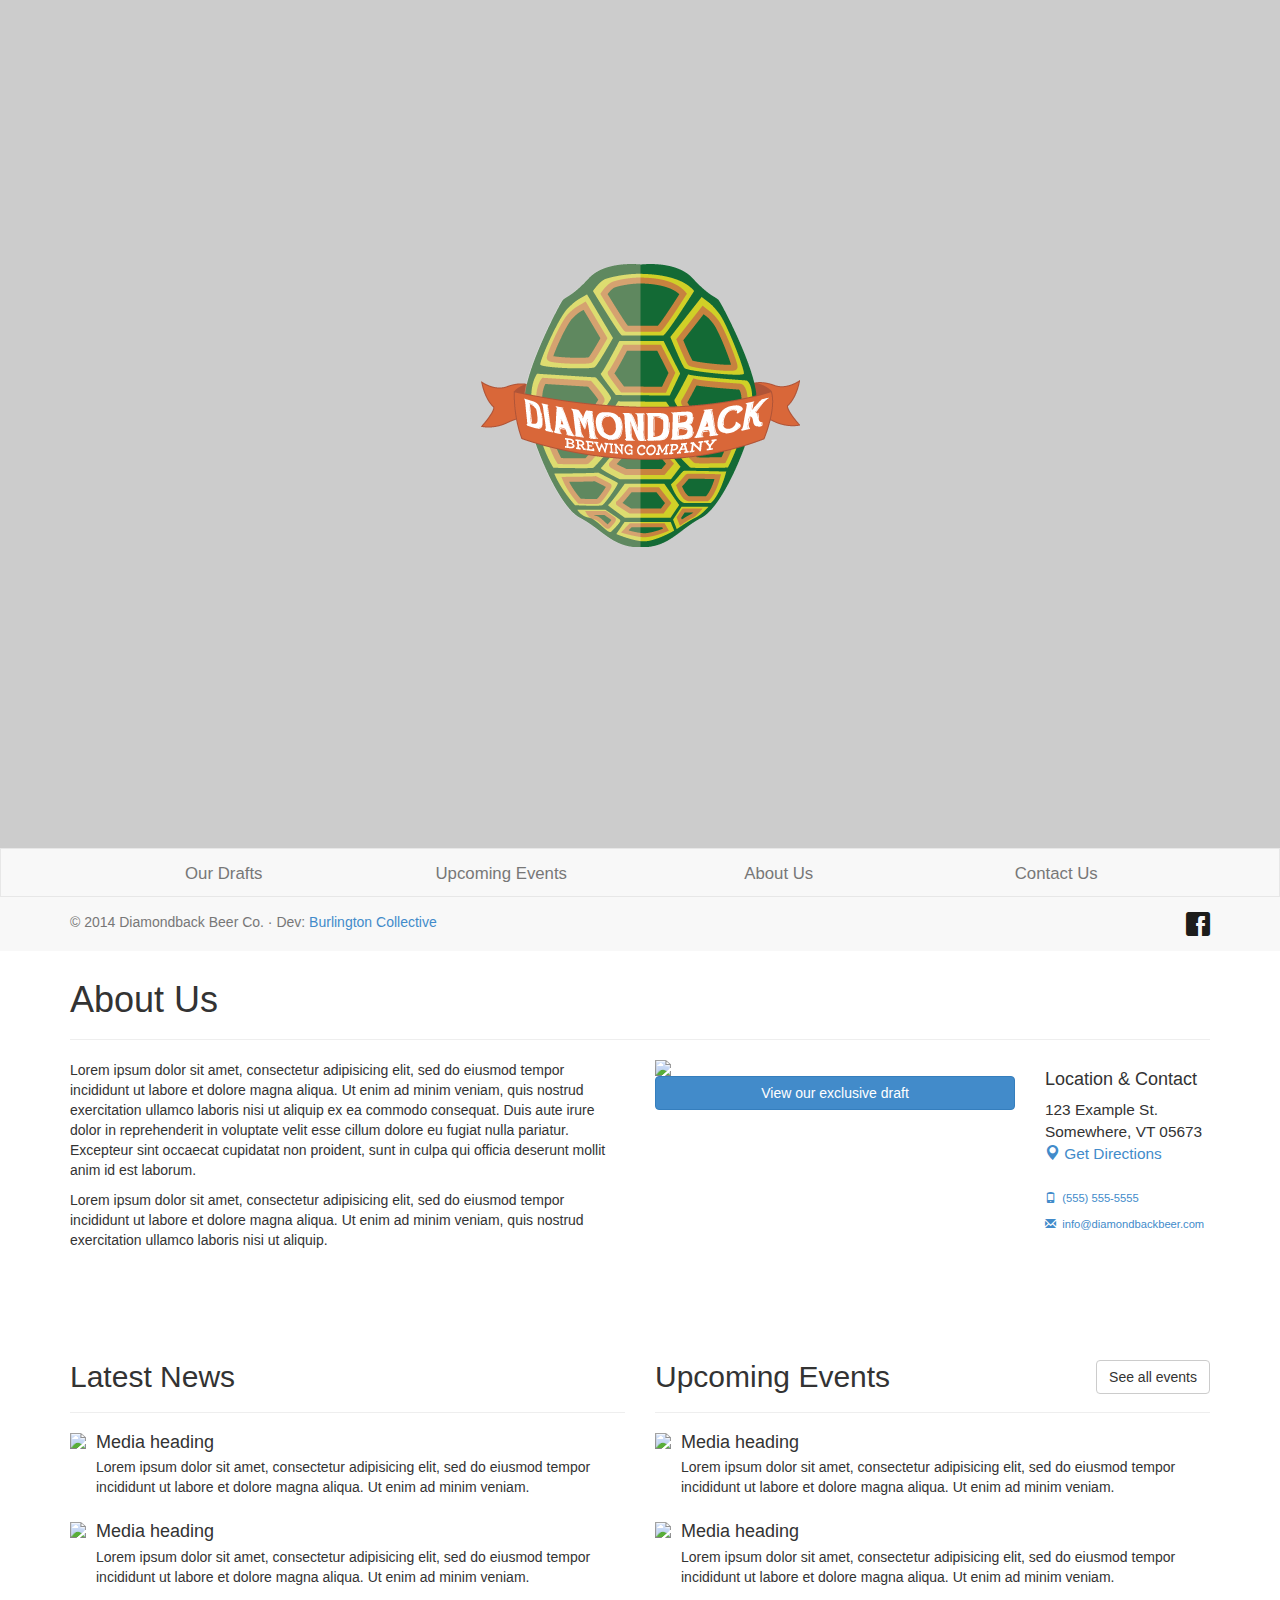
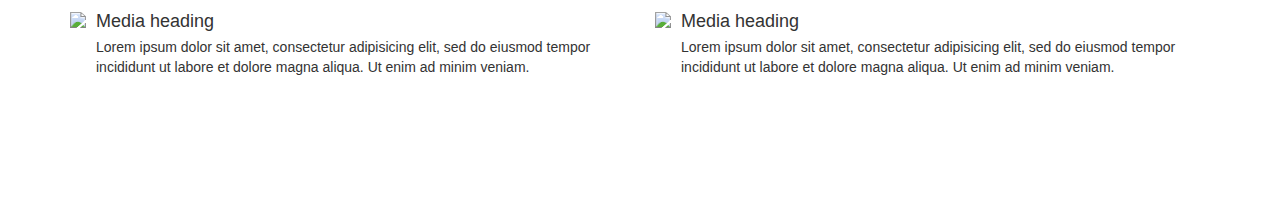
==== index.html @ 365e4cf9 "navigation show/hide logic when hero present" ====
<!DOCTYPE HTML>
<html>
<head>
	<title>Diamondback Brewing Co.</title>
	<link rel="stylesheet" href="css/master.css">
</head>
<body>
	<header>
		<nav class="navbar navbar-default navbar-fixed-top" role="navigation">
		  <div class="container">
		    <div class="navbar-header">
		      <button type="button" class="navbar-toggle collapsed" data-toggle="collapse" data-target="#top-nav">
		        <span class="sr-only">Toggle navigation</span>
		        <span class="icon-bar"></span>
		        <span class="icon-bar"></span>
		        <span class="icon-bar"></span>
		      </button>
		      <a class="navbar-brand" href="index.html"><img class="img-responsive" src="images/logo-full.png"></a>
		    </div>
		    <div class="collapse navbar-collapse" id="top-nav">
		      <ul class="nav navbar-nav navbar-left">
		        <li><a href="drafts.html">Our Drafts</a></li>
		        <li><a href="events.html">Upcoming Events</a></li>
		      </ul>
		      <ul class="nav navbar-nav navbar-right">
		        <li><a href="about.html">About Us</a></li>
		        <li><a href="contact.html" data-toggle="modal" data-target="#contact-modal">Contact Us</a></li>
		      </ul>
		    </div>
		  </div>
		</nav>
	</header>
	<section id="home-hero">
		<img id="hero-logo" class="img-responsive" src="images/logo-full.png">
		<nav class="navbar navbar-default" role="navigation">
		  <div class="container">
		    <div class="navbar-header">
		      <button type="button" class="navbar-toggle collapsed" data-toggle="collapse" data-target="#hero-nav">
		        <span class="sr-only">Toggle navigation</span>
		        <span class="icon-bar"></span>
		        <span class="icon-bar"></span>
		        <span class="icon-bar"></span>
		      </button>
		    </div>
		    <div class="collapse navbar-collapse" id="hero-nav">
		      <ul class="nav navbar-nav">
		        <li><a href="drafts.html">Our Drafts</a></li>
		        <li><a href="#">Upcoming Events</a></li>
		        <li><a href="#">About Us</a></li>
		        <li><a href="#">Contact Us</a></li>
		      </ul>
		    </div>
		  </div>
		</nav>
	</section>
	<section id="home-about-us">
		<div class="container">
			<div class="row">
				<div class="col-xs-12">
					<div class="page-header">
						<h1>About Us</h1>
					</div>
				</div>
			</div>
			<div class="row">
				<div class="col-xs-6">
					<p>Lorem ipsum dolor sit amet, consectetur adipisicing elit, sed do eiusmod tempor incididunt ut labore et dolore magna aliqua. Ut enim ad minim veniam, quis nostrud exercitation ullamco laboris nisi ut aliquip ex ea commodo consequat. Duis aute irure dolor in reprehenderit in voluptate velit esse cillum dolore eu fugiat nulla pariatur. Excepteur sint occaecat cupidatat non proident, sunt in culpa qui officia deserunt mollit anim id est laborum.</p>
					<p>Lorem ipsum dolor sit amet, consectetur adipisicing elit, sed do eiusmod tempor incididunt ut labore et dolore magna aliqua. Ut enim ad minim veniam, quis nostrud exercitation ullamco laboris nisi ut aliquip.</p>
				</div>
				<div class="col-xs-4">
					<img class="img-responsive" src="http://placehold.it/600x300&amp;text=Draft+Callout">
					<a href="#" class="btn btn-primary btn-block">View our exclusive draft</a>
				</div>
				<div class="col-xs-2">
					<h4 id="location-heading">Location &amp; Contact</h4>
					<ul class="address">
						<li>123 Example St.</li>
						<li>Somewhere, VT 05673</li>
						<li><a href="#"><i class="glyphicon glyphicon-map-marker"></i> Get Directions</a></li>
					</ul>
					<a href="#" class="contact-links"><i class="glyphicon glyphicon-phone"></i> &nbsp;(555) 555-5555</a>
					<a href="#" class="contact-links"><i class="glyphicon glyphicon-envelope"></i> &nbsp;info@diamondbackbeer.com</a>
				</div>
			</div>
		</div>
	</section>
	<section>
		<div class="container">
			<div class="row">
				<div class="col-xs-6">
					<div class="page-header">
						<h2>Latest News</h2>
					</div>
					<ul class="media-list">
					  <li class="media">
					    <a class="pull-left" href="#">
					      <img class="media-object" src="http://placehold.it/64x64">
					    </a>
					    <div class="media-body">
					      <h4 class="media-heading">Media heading</h4>
					      <p>Lorem ipsum dolor sit amet, consectetur adipisicing elit, sed do eiusmod tempor incididunt ut labore et dolore magna aliqua. Ut enim ad minim veniam.</p>
					    </div>
					  </li>
					  <li class="media">
					    <a class="pull-left" href="#">
					      <img class="media-object" src="http://placehold.it/64x64">
					    </a>
					    <div class="media-body">
					      <h4 class="media-heading">Media heading</h4>
					      <p>Lorem ipsum dolor sit amet, consectetur adipisicing elit, sed do eiusmod tempor incididunt ut labore et dolore magna aliqua. Ut enim ad minim veniam.</p>
					    </div>
					  </li>
					  <li class="media">
					    <a class="pull-left" href="#">
					      <img class="media-object" src="http://placehold.it/64x64">
					    </a>
					    <div class="media-body">
					      <h4 class="media-heading">Media heading</h4>
					      <p>Lorem ipsum dolor sit amet, consectetur adipisicing elit, sed do eiusmod tempor incididunt ut labore et dolore magna aliqua. Ut enim ad minim veniam.</p>
					    </div>
					  </li>
					</ul>
				</div>
				<div class="col-xs-6">
					<div class="page-header">
						<h2>Upcoming Events <a href="#" class="btn btn-default pull-right">See all events</a></h2>
					</div>
					<ul class="media-list">
					  <li class="media">
					    <a class="pull-left" href="#">
					      <img class="media-object" src="http://placehold.it/64x64">
					    </a>
					    <div class="media-body">
					      <h4 class="media-heading">Media heading</h4>
					      <p>Lorem ipsum dolor sit amet, consectetur adipisicing elit, sed do eiusmod tempor incididunt ut labore et dolore magna aliqua. Ut enim ad minim veniam.</p>
					    </div>
					  </li>
					  <li class="media">
					    <a class="pull-left" href="#">
					      <img class="media-object" src="http://placehold.it/64x64">
					    </a>
					    <div class="media-body">
					      <h4 class="media-heading">Media heading</h4>
					      <p>Lorem ipsum dolor sit amet, consectetur adipisicing elit, sed do eiusmod tempor incididunt ut labore et dolore magna aliqua. Ut enim ad minim veniam.</p>
					    </div>
					  </li>
					  <li class="media">
					    <a class="pull-left" href="#">
					      <img class="media-object" src="http://placehold.it/64x64">
					    </a>
					    <div class="media-body">
					      <h4 class="media-heading">Media heading</h4>
					      <p>Lorem ipsum dolor sit amet, consectetur adipisicing elit, sed do eiusmod tempor incididunt ut labore et dolore magna aliqua. Ut enim ad minim veniam.</p>
					    </div>
					  </li>
					</ul>
				</div>
			</div>
		</div>
	</section>
	<footer>
		<nav class="navbar navbar-default navbar-fixed-bottom" role="navigation">
		  <div class="container">
		  	<span class="navbar-text navbar-left" style="margin-left: 0;">&copy; 2014 Diamondback Beer Co. &middot; Dev: <a href="http://burlingtoncollective.com" target="_blank">Burlington Collective</a></span>
	      <ul class="nav navbar-nav navbar-right">
	        <li><a href="contact.html" data-toggle="modal" data-target="#contact-modal"><i class="social facebook"></i></a></li>
	      </ul>
		  </div>
		</nav>
	</footer>


	<script type="text/javascript" src="bower_components/jquery/dist/jquery.min.js"></script>
	<script type="text/javascript" src="bower_components/bootstrap/dist/js/bootstrap.min.js"></script>
	<script type="text/javascript" src="js/main.js"></script>
</body>
</html>
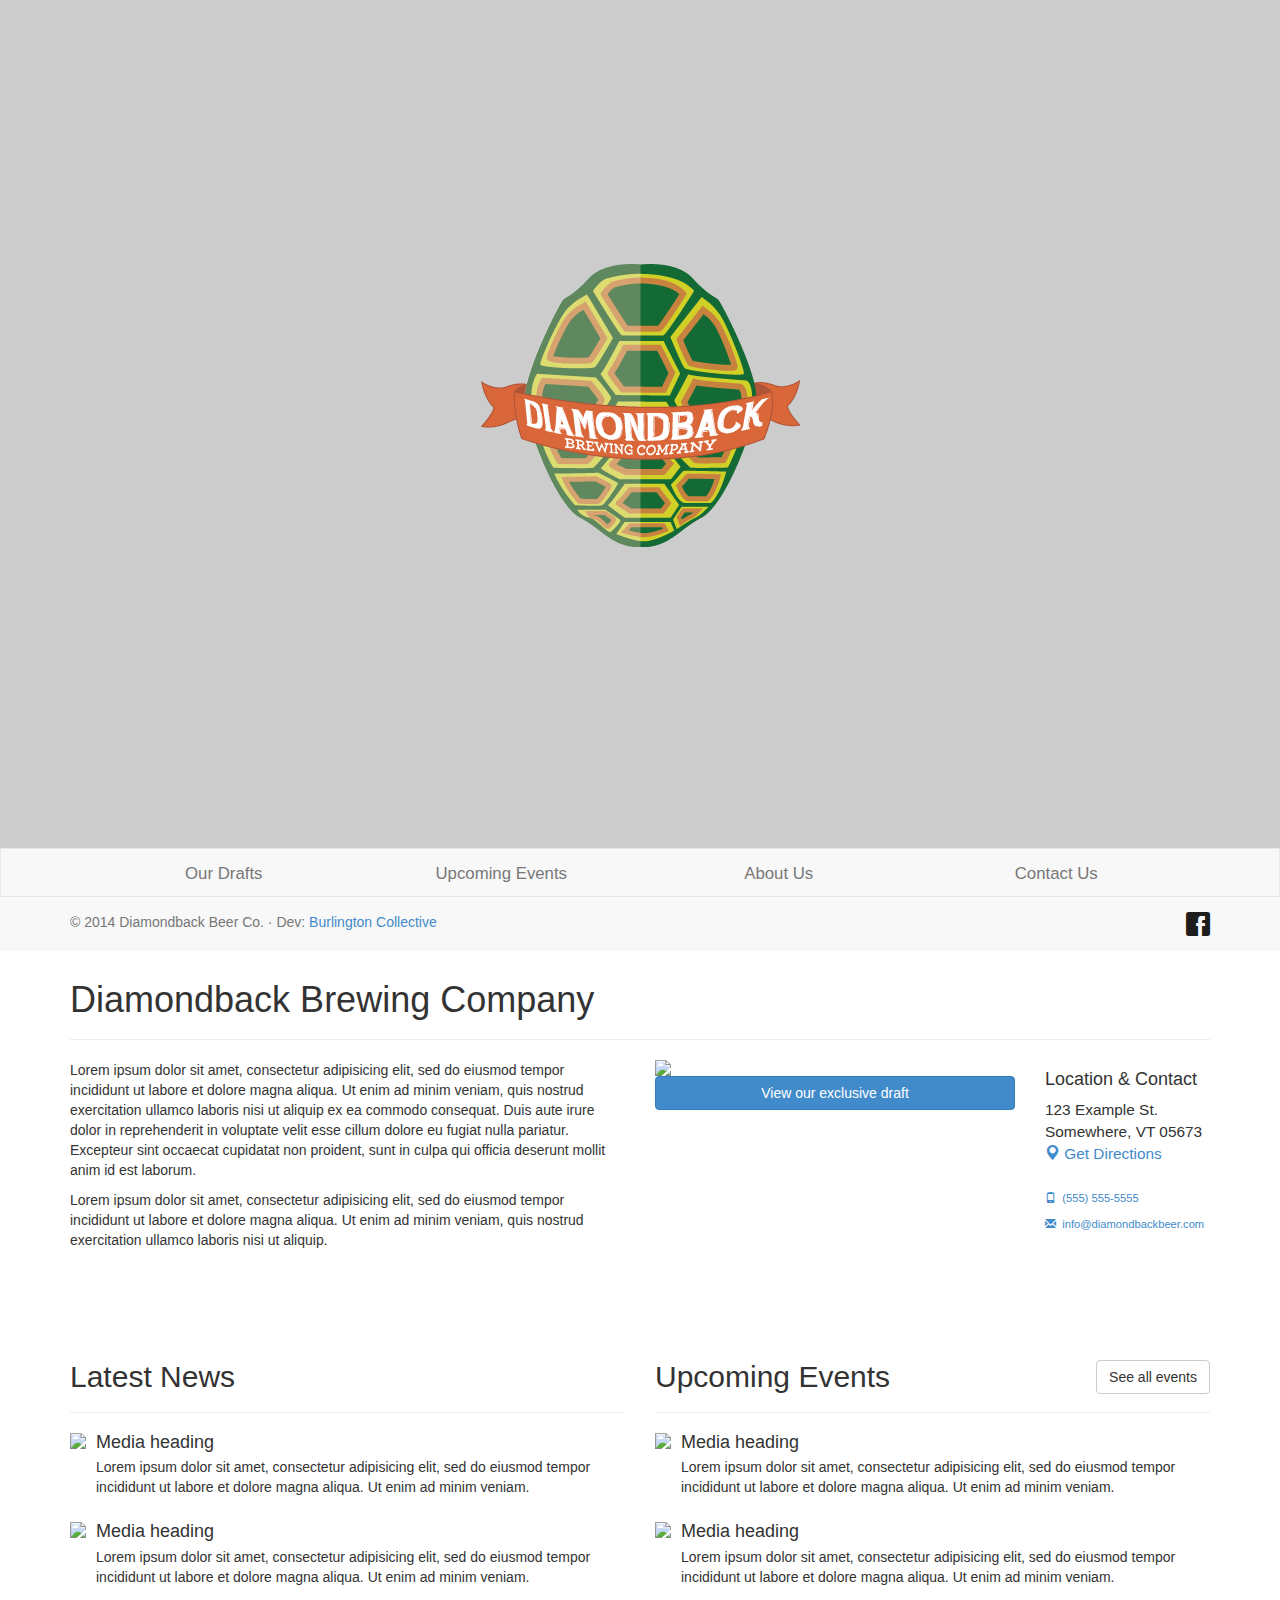
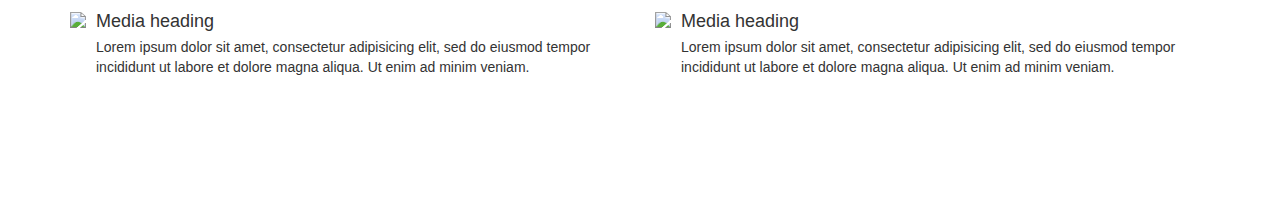
==== commit 0527098d: "about us -> diamondback" ====
--- a/index.html
+++ b/index.html
@@ -24,7 +24,7 @@
 		      </ul>
 		      <ul class="nav navbar-nav navbar-right">
 		        <li><a href="about.html">About Us</a></li>
-		        <li><a href="contact.html" data-toggle="modal" data-target="#contact-modal">Contact Us</a></li>
+		        <li><a href="#" data-toggle="modal" data-target="#contact-modal">Contact Us</a></li>
 		      </ul>
 		    </div>
 		  </div>
@@ -45,9 +45,9 @@
 		    <div class="collapse navbar-collapse" id="hero-nav">
 		      <ul class="nav navbar-nav">
 		        <li><a href="drafts.html">Our Drafts</a></li>
-		        <li><a href="#">Upcoming Events</a></li>
-		        <li><a href="#">About Us</a></li>
-		        <li><a href="#">Contact Us</a></li>
+		        <li><a href="events.html">Upcoming Events</a></li>
+		        <li><a href="about.html">About Us</a></li>
+		        <li><a href="#" data-toggle="modal" data-target="#contact-modal">Contact Us</a></li>
 		      </ul>
 		    </div>
 		  </div>
@@ -58,7 +58,7 @@
 			<div class="row">
 				<div class="col-xs-12">
 					<div class="page-header">
-						<h1>About Us</h1>
+						<h1>Diamondback Brewing Company</h1>
 					</div>
 				</div>
 			</div>
@@ -69,7 +69,7 @@
 				</div>
 				<div class="col-xs-4">
 					<img class="img-responsive" src="http://placehold.it/600x300&amp;text=Draft+Callout">
-					<a href="#" class="btn btn-primary btn-block">View our exclusive draft</a>
+					<a href="drafts.html" class="btn btn-primary btn-block">View our exclusive draft</a>
 				</div>
 				<div class="col-xs-2">
 					<h4 id="location-heading">Location &amp; Contact</h4>
@@ -168,9 +168,40 @@
 		  </div>
 		</nav>
 	</footer>
+	<div id="contact-modal" class="modal fade">
+	  <div class="modal-dialog">
+	    <div class="modal-content">
+	    	<form class="form">
+	    		<div class="modal-header">
+		        <button type="button" class="close" data-dismiss="modal"><span aria-hidden="true">&times;</span><span class="sr-only">Close</span></button>
+		        <h4 class="modal-title">Contact Us</h4>
+		      </div>
+		      <div class="modal-body">
+		        <div class="form-group">
+		        	<label>Your Name</label>
+		        	<input type="text" class="form-control" placeholder="John Smith">
+		        </div>
+		        <div class="form-group">
+		        	<label>Your Email</label>
+		        	<input type="email" class="form-control" placeholder="you@example.com">
+		        </div>
+		        <div class="form-group">
+		        	<label>Your Message</label>
+		        	<textarea class="form-control" rows="4" placeholder="What's up?"></textarea>
+		        </div>
+		      </div>
+		      <div class="modal-footer">
+		        <button type="button" class="btn btn-default" data-dismiss="modal">Close</button>
+		        <button type="submit" class="btn btn-primary">Send</button>
+		      </div>
+	    	</form>
+	    </div>
+	  </div>
+	</div>
 
 
-	<script type="text/javascript" src="bower_components/jquery/dist/jquery.min.js"></script>
+	<script type="text/javascript" src="bower_components/jquery/jquery.min.js"></script>
+	<script type="text/javascript" src="bower_components/jquery-backstretch/jquery.backstretch.min.js"></script>
 	<script type="text/javascript" src="bower_components/bootstrap/dist/js/bootstrap.min.js"></script>
 	<script type="text/javascript" src="js/main.js"></script>
 </body>
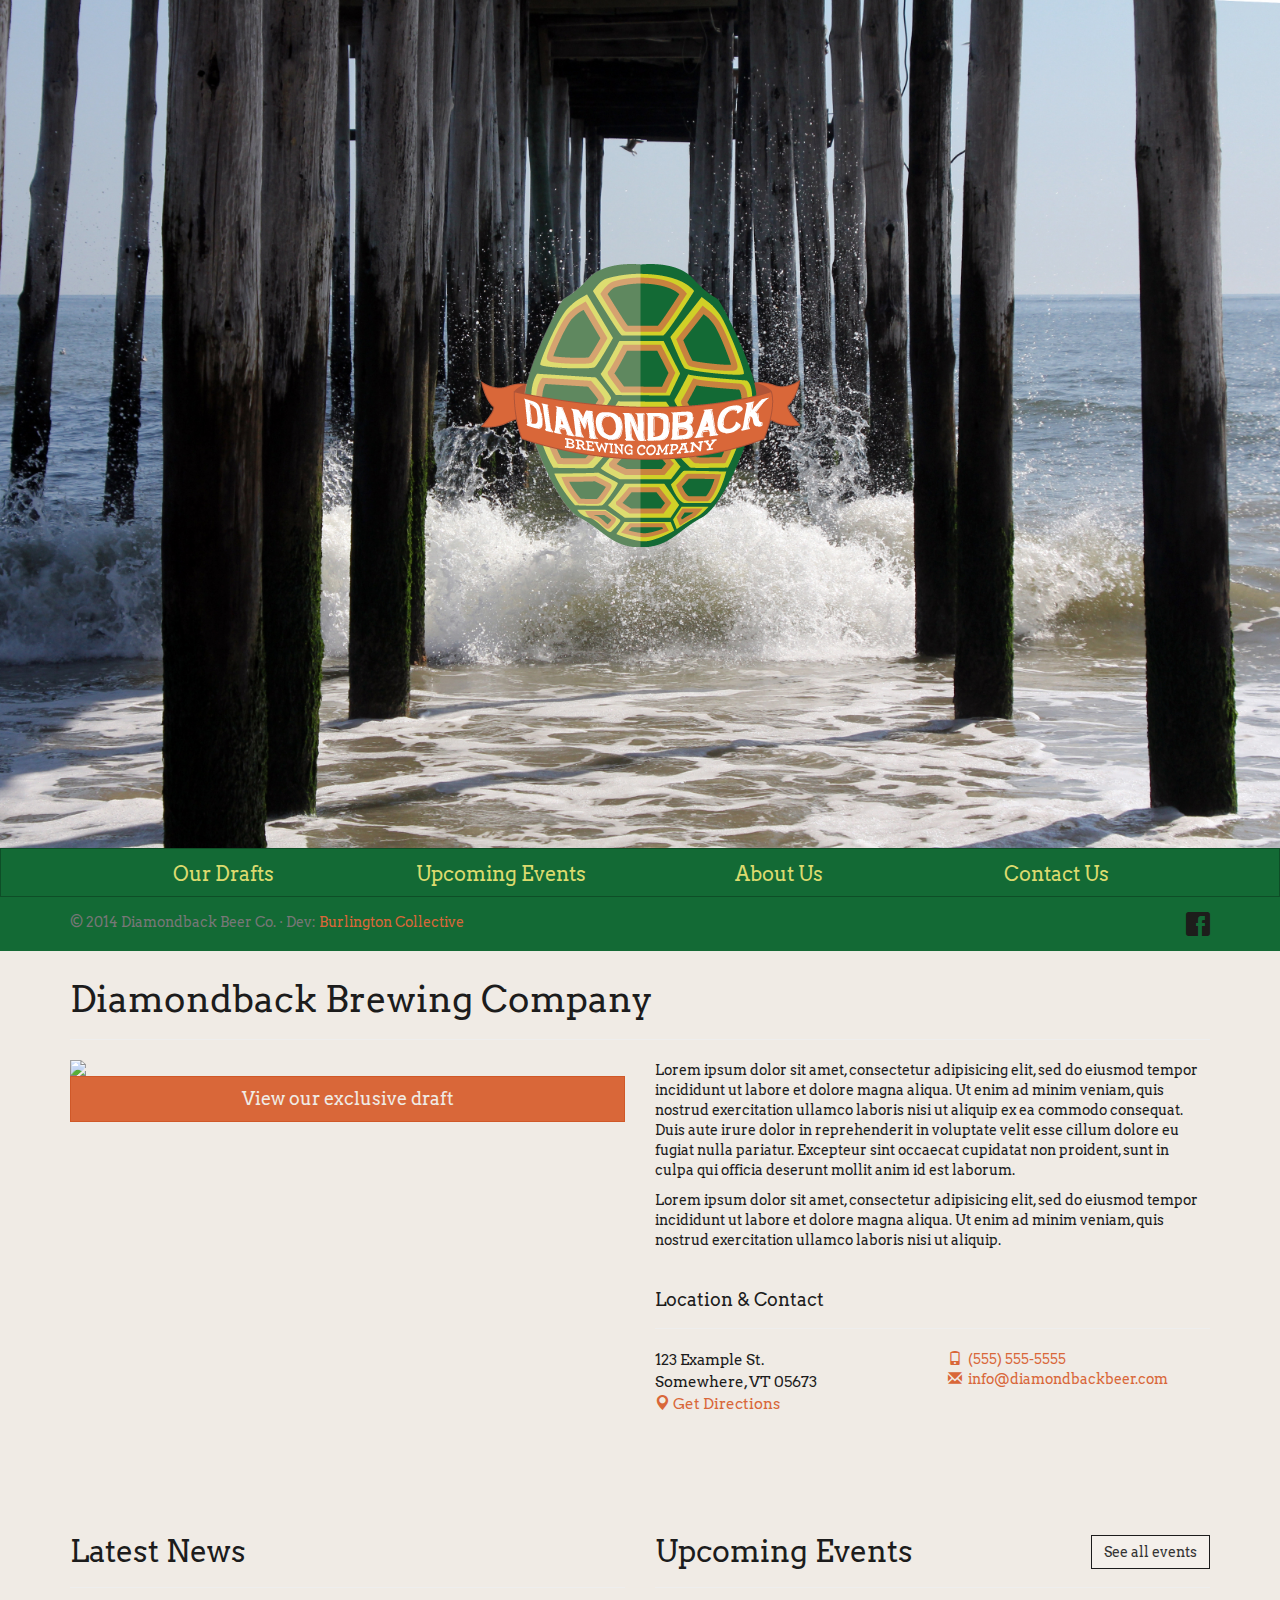
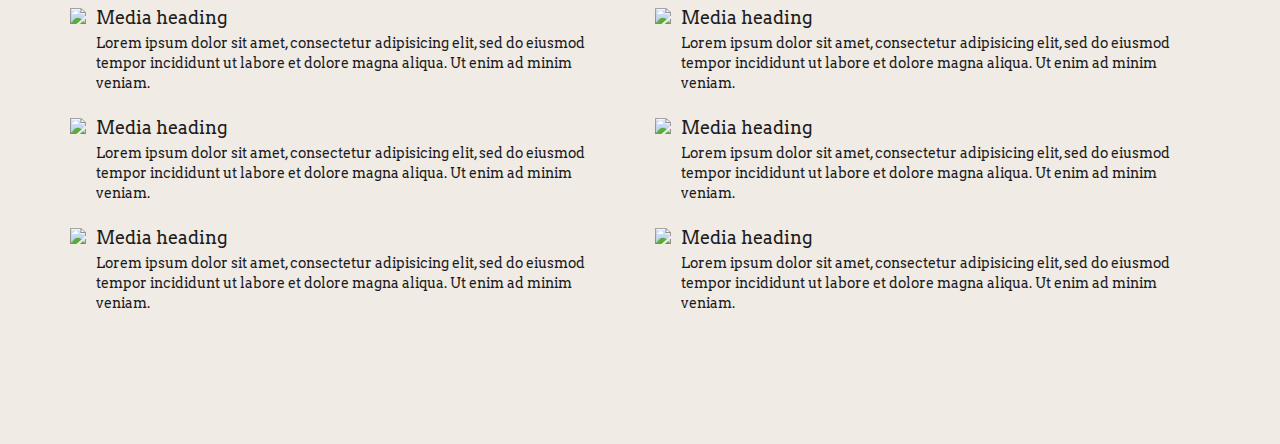
==== commit 8bc023ea: "a lot of design and photos" ====
--- a/index.html
+++ b/index.html
@@ -2,55 +2,56 @@
 <html>
 <head>
 	<title>Diamondback Brewing Co.</title>
+	<link href='http://fonts.googleapis.com/css?family=Arvo:400,700' rel='stylesheet' type='text/css'>
 	<link rel="stylesheet" href="css/master.css">
 </head>
 <body>
 	<header>
 		<nav class="navbar navbar-default navbar-fixed-top" role="navigation">
-		  <div class="container">
-		    <div class="navbar-header">
-		      <button type="button" class="navbar-toggle collapsed" data-toggle="collapse" data-target="#top-nav">
-		        <span class="sr-only">Toggle navigation</span>
-		        <span class="icon-bar"></span>
-		        <span class="icon-bar"></span>
-		        <span class="icon-bar"></span>
-		      </button>
-		      <a class="navbar-brand" href="index.html"><img class="img-responsive" src="images/logo-full.png"></a>
-		    </div>
-		    <div class="collapse navbar-collapse" id="top-nav">
-		      <ul class="nav navbar-nav navbar-left">
-		        <li><a href="drafts.html">Our Drafts</a></li>
-		        <li><a href="events.html">Upcoming Events</a></li>
-		      </ul>
-		      <ul class="nav navbar-nav navbar-right">
-		        <li><a href="about.html">About Us</a></li>
-		        <li><a href="#" data-toggle="modal" data-target="#contact-modal">Contact Us</a></li>
-		      </ul>
-		    </div>
-		  </div>
+			<div class="container">
+				<div class="navbar-header">
+					<button type="button" class="navbar-toggle collapsed" data-toggle="collapse" data-target="#top-nav">
+						<span class="sr-only">Toggle navigation</span>
+						<span class="icon-bar"></span>
+						<span class="icon-bar"></span>
+						<span class="icon-bar"></span>
+					</button>
+					<a class="navbar-brand" href="index.html"><img class="img-responsive" src="images/logo-full.png"></a>
+				</div>
+				<div class="collapse navbar-collapse" id="top-nav">
+					<ul class="nav navbar-nav navbar-left">
+						<li><a href="drafts.html">Our Drafts</a></li>
+						<li><a href="events.html">Upcoming Events</a></li>
+					</ul>
+					<ul class="nav navbar-nav navbar-right">
+						<li><a href="about.html">About Us</a></li>
+						<li><a href="#" data-toggle="modal" data-target="#contact-modal">Contact Us</a></li>
+					</ul>
+				</div>
+			</div>
 		</nav>
 	</header>
 	<section id="home-hero">
 		<img id="hero-logo" class="img-responsive" src="images/logo-full.png">
 		<nav class="navbar navbar-default" role="navigation">
-		  <div class="container">
-		    <div class="navbar-header">
-		      <button type="button" class="navbar-toggle collapsed" data-toggle="collapse" data-target="#hero-nav">
-		        <span class="sr-only">Toggle navigation</span>
-		        <span class="icon-bar"></span>
-		        <span class="icon-bar"></span>
-		        <span class="icon-bar"></span>
-		      </button>
-		    </div>
-		    <div class="collapse navbar-collapse" id="hero-nav">
-		      <ul class="nav navbar-nav">
-		        <li><a href="drafts.html">Our Drafts</a></li>
-		        <li><a href="events.html">Upcoming Events</a></li>
-		        <li><a href="about.html">About Us</a></li>
-		        <li><a href="#" data-toggle="modal" data-target="#contact-modal">Contact Us</a></li>
-		      </ul>
-		    </div>
-		  </div>
+			<div class="container">
+				<div class="navbar-header">
+					<button type="button" class="navbar-toggle collapsed" data-toggle="collapse" data-target="#hero-nav">
+						<span class="sr-only">Toggle navigation</span>
+						<span class="icon-bar"></span>
+						<span class="icon-bar"></span>
+						<span class="icon-bar"></span>
+					</button>
+				</div>
+				<div class="collapse navbar-collapse" id="hero-nav">
+					<ul class="nav navbar-nav">
+						<li><a href="drafts.html">Our Drafts</a></li>
+						<li><a href="events.html">Upcoming Events</a></li>
+						<li><a href="about.html">About Us</a></li>
+						<li><a href="#" data-toggle="modal" data-target="#contact-modal">Contact Us</a></li>
+					</ul>
+				</div>
+			</div>
 		</nav>
 	</section>
 	<section id="home-about-us">
@@ -64,22 +65,28 @@
 			</div>
 			<div class="row">
 				<div class="col-xs-6">
+					<img class="img-responsive" src="images/drafts/two-beers.jpg">
+					<a href="drafts.html" class="btn btn-primary btn-block btn-lg">View our exclusive draft</a>
+				</div>
+				<div class="col-xs-6">
 					<p>Lorem ipsum dolor sit amet, consectetur adipisicing elit, sed do eiusmod tempor incididunt ut labore et dolore magna aliqua. Ut enim ad minim veniam, quis nostrud exercitation ullamco laboris nisi ut aliquip ex ea commodo consequat. Duis aute irure dolor in reprehenderit in voluptate velit esse cillum dolore eu fugiat nulla pariatur. Excepteur sint occaecat cupidatat non proident, sunt in culpa qui officia deserunt mollit anim id est laborum.</p>
 					<p>Lorem ipsum dolor sit amet, consectetur adipisicing elit, sed do eiusmod tempor incididunt ut labore et dolore magna aliqua. Ut enim ad minim veniam, quis nostrud exercitation ullamco laboris nisi ut aliquip.</p>
-				</div>
-				<div class="col-xs-4">
-					<img class="img-responsive" src="http://placehold.it/600x300&amp;text=Draft+Callout">
-					<a href="drafts.html" class="btn btn-primary btn-block">View our exclusive draft</a>
-				</div>
-				<div class="col-xs-2">
-					<h4 id="location-heading">Location &amp; Contact</h4>
-					<ul class="address">
-						<li>123 Example St.</li>
-						<li>Somewhere, VT 05673</li>
-						<li><a href="#"><i class="glyphicon glyphicon-map-marker"></i> Get Directions</a></li>
-					</ul>
-					<a href="#" class="contact-links"><i class="glyphicon glyphicon-phone"></i> &nbsp;(555) 555-5555</a>
-					<a href="#" class="contact-links"><i class="glyphicon glyphicon-envelope"></i> &nbsp;info@diamondbackbeer.com</a>
+					<div class="page-header">
+						<h4 id="location-heading">Location &amp; Contact</h4>
+					</div>
+					<div class="row">
+						<div class="col-xs-6">
+						<ul class="address">
+							<li>123 Example St.</li>
+							<li>Somewhere, VT 05673</li>
+							<li><a href="#"><i class="glyphicon glyphicon-map-marker"></i> Get Directions</a></li>
+						</ul>
+					</div>
+					<div class="col-xs-6">
+						<a href="#" style="display:block;"><i class="glyphicon glyphicon-phone"></i> &nbsp;(555) 555-5555</a>
+						<a href="#" style="display:block;"><i class="glyphicon glyphicon-envelope"></i> &nbsp;info@diamondbackbeer.com</a>
+					</div>
+					</div>
 				</div>
 			</div>
 		</div>
@@ -92,33 +99,33 @@
 						<h2>Latest News</h2>
 					</div>
 					<ul class="media-list">
-					  <li class="media">
-					    <a class="pull-left" href="#">
-					      <img class="media-object" src="http://placehold.it/64x64">
-					    </a>
-					    <div class="media-body">
-					      <h4 class="media-heading">Media heading</h4>
-					      <p>Lorem ipsum dolor sit amet, consectetur adipisicing elit, sed do eiusmod tempor incididunt ut labore et dolore magna aliqua. Ut enim ad minim veniam.</p>
-					    </div>
-					  </li>
-					  <li class="media">
-					    <a class="pull-left" href="#">
-					      <img class="media-object" src="http://placehold.it/64x64">
-					    </a>
-					    <div class="media-body">
-					      <h4 class="media-heading">Media heading</h4>
-					      <p>Lorem ipsum dolor sit amet, consectetur adipisicing elit, sed do eiusmod tempor incididunt ut labore et dolore magna aliqua. Ut enim ad minim veniam.</p>
-					    </div>
-					  </li>
-					  <li class="media">
-					    <a class="pull-left" href="#">
-					      <img class="media-object" src="http://placehold.it/64x64">
-					    </a>
-					    <div class="media-body">
-					      <h4 class="media-heading">Media heading</h4>
-					      <p>Lorem ipsum dolor sit amet, consectetur adipisicing elit, sed do eiusmod tempor incididunt ut labore et dolore magna aliqua. Ut enim ad minim veniam.</p>
-					    </div>
-					  </li>
+						<li class="media">
+							<a class="pull-left" href="#">
+								<img class="media-object" src="http://placehold.it/64x64">
+							</a>
+							<div class="media-body">
+								<h4 class="media-heading">Media heading</h4>
+								<p>Lorem ipsum dolor sit amet, consectetur adipisicing elit, sed do eiusmod tempor incididunt ut labore et dolore magna aliqua. Ut enim ad minim veniam.</p>
+							</div>
+						</li>
+						<li class="media">
+							<a class="pull-left" href="#">
+								<img class="media-object" src="http://placehold.it/64x64">
+							</a>
+							<div class="media-body">
+								<h4 class="media-heading">Media heading</h4>
+								<p>Lorem ipsum dolor sit amet, consectetur adipisicing elit, sed do eiusmod tempor incididunt ut labore et dolore magna aliqua. Ut enim ad minim veniam.</p>
+							</div>
+						</li>
+						<li class="media">
+							<a class="pull-left" href="#">
+								<img class="media-object" src="http://placehold.it/64x64">
+							</a>
+							<div class="media-body">
+								<h4 class="media-heading">Media heading</h4>
+								<p>Lorem ipsum dolor sit amet, consectetur adipisicing elit, sed do eiusmod tempor incididunt ut labore et dolore magna aliqua. Ut enim ad minim veniam.</p>
+							</div>
+						</li>
 					</ul>
 				</div>
 				<div class="col-xs-6">
@@ -126,33 +133,33 @@
 						<h2>Upcoming Events <a href="#" class="btn btn-default pull-right">See all events</a></h2>
 					</div>
 					<ul class="media-list">
-					  <li class="media">
-					    <a class="pull-left" href="#">
-					      <img class="media-object" src="http://placehold.it/64x64">
-					    </a>
-					    <div class="media-body">
-					      <h4 class="media-heading">Media heading</h4>
-					      <p>Lorem ipsum dolor sit amet, consectetur adipisicing elit, sed do eiusmod tempor incididunt ut labore et dolore magna aliqua. Ut enim ad minim veniam.</p>
-					    </div>
-					  </li>
-					  <li class="media">
-					    <a class="pull-left" href="#">
-					      <img class="media-object" src="http://placehold.it/64x64">
-					    </a>
-					    <div class="media-body">
-					      <h4 class="media-heading">Media heading</h4>
-					      <p>Lorem ipsum dolor sit amet, consectetur adipisicing elit, sed do eiusmod tempor incididunt ut labore et dolore magna aliqua. Ut enim ad minim veniam.</p>
-					    </div>
-					  </li>
-					  <li class="media">
-					    <a class="pull-left" href="#">
-					      <img class="media-object" src="http://placehold.it/64x64">
-					    </a>
-					    <div class="media-body">
-					      <h4 class="media-heading">Media heading</h4>
-					      <p>Lorem ipsum dolor sit amet, consectetur adipisicing elit, sed do eiusmod tempor incididunt ut labore et dolore magna aliqua. Ut enim ad minim veniam.</p>
-					    </div>
-					  </li>
+						<li class="media">
+							<a class="pull-left" href="#">
+								<img class="media-object" src="http://placehold.it/64x64">
+							</a>
+							<div class="media-body">
+								<h4 class="media-heading">Media heading</h4>
+								<p>Lorem ipsum dolor sit amet, consectetur adipisicing elit, sed do eiusmod tempor incididunt ut labore et dolore magna aliqua. Ut enim ad minim veniam.</p>
+							</div>
+						</li>
+						<li class="media">
+							<a class="pull-left" href="#">
+								<img class="media-object" src="http://placehold.it/64x64">
+							</a>
+							<div class="media-body">
+								<h4 class="media-heading">Media heading</h4>
+								<p>Lorem ipsum dolor sit amet, consectetur adipisicing elit, sed do eiusmod tempor incididunt ut labore et dolore magna aliqua. Ut enim ad minim veniam.</p>
+							</div>
+						</li>
+						<li class="media">
+							<a class="pull-left" href="#">
+								<img class="media-object" src="http://placehold.it/64x64">
+							</a>
+							<div class="media-body">
+								<h4 class="media-heading">Media heading</h4>
+								<p>Lorem ipsum dolor sit amet, consectetur adipisicing elit, sed do eiusmod tempor incididunt ut labore et dolore magna aliqua. Ut enim ad minim veniam.</p>
+							</div>
+						</li>
 					</ul>
 				</div>
 			</div>
@@ -160,43 +167,43 @@
 	</section>
 	<footer>
 		<nav class="navbar navbar-default navbar-fixed-bottom" role="navigation">
-		  <div class="container">
-		  	<span class="navbar-text navbar-left" style="margin-left: 0;">&copy; 2014 Diamondback Beer Co. &middot; Dev: <a href="http://burlingtoncollective.com" target="_blank">Burlington Collective</a></span>
-	      <ul class="nav navbar-nav navbar-right">
-	        <li><a href="contact.html" data-toggle="modal" data-target="#contact-modal"><i class="social facebook"></i></a></li>
-	      </ul>
-		  </div>
+			<div class="container">
+				<span class="navbar-text navbar-left" style="margin-left: 0;">&copy; 2014 Diamondback Beer Co. &middot; Dev: <a href="http://burlingtoncollective.com" target="_blank">Burlington Collective</a></span>
+				<ul class="nav navbar-nav navbar-right">
+					<li><a href="contact.html" data-toggle="modal" data-target="#contact-modal"><i class="social facebook"></i></a></li>
+				</ul>
+			</div>
 		</nav>
 	</footer>
 	<div id="contact-modal" class="modal fade">
-	  <div class="modal-dialog">
-	    <div class="modal-content">
-	    	<form class="form">
-	    		<div class="modal-header">
-		        <button type="button" class="close" data-dismiss="modal"><span aria-hidden="true">&times;</span><span class="sr-only">Close</span></button>
-		        <h4 class="modal-title">Contact Us</h4>
-		      </div>
-		      <div class="modal-body">
-		        <div class="form-group">
-		        	<label>Your Name</label>
-		        	<input type="text" class="form-control" placeholder="John Smith">
-		        </div>
-		        <div class="form-group">
-		        	<label>Your Email</label>
-		        	<input type="email" class="form-control" placeholder="you@example.com">
-		        </div>
-		        <div class="form-group">
-		        	<label>Your Message</label>
-		        	<textarea class="form-control" rows="4" placeholder="What's up?"></textarea>
-		        </div>
-		      </div>
-		      <div class="modal-footer">
-		        <button type="button" class="btn btn-default" data-dismiss="modal">Close</button>
-		        <button type="submit" class="btn btn-primary">Send</button>
-		      </div>
-	    	</form>
-	    </div>
-	  </div>
+		<div class="modal-dialog">
+			<div class="modal-content">
+				<form class="form">
+					<div class="modal-header">
+						<button type="button" class="close" data-dismiss="modal"><span aria-hidden="true">&times;</span><span class="sr-only">Close</span></button>
+						<h4 class="modal-title">Contact Us</h4>
+					</div>
+					<div class="modal-body">
+						<div class="form-group">
+							<label>Your Name</label>
+							<input type="text" class="form-control" placeholder="John Smith">
+						</div>
+						<div class="form-group">
+							<label>Your Email</label>
+							<input type="email" class="form-control" placeholder="you@example.com">
+						</div>
+						<div class="form-group">
+							<label>Your Message</label>
+							<textarea class="form-control" rows="4" placeholder="What's up?"></textarea>
+						</div>
+					</div>
+					<div class="modal-footer">
+						<button type="button" class="btn btn-default" data-dismiss="modal">Close</button>
+						<button type="submit" class="btn btn-primary">Send</button>
+					</div>
+				</form>
+			</div>
+		</div>
 	</div>
 
 
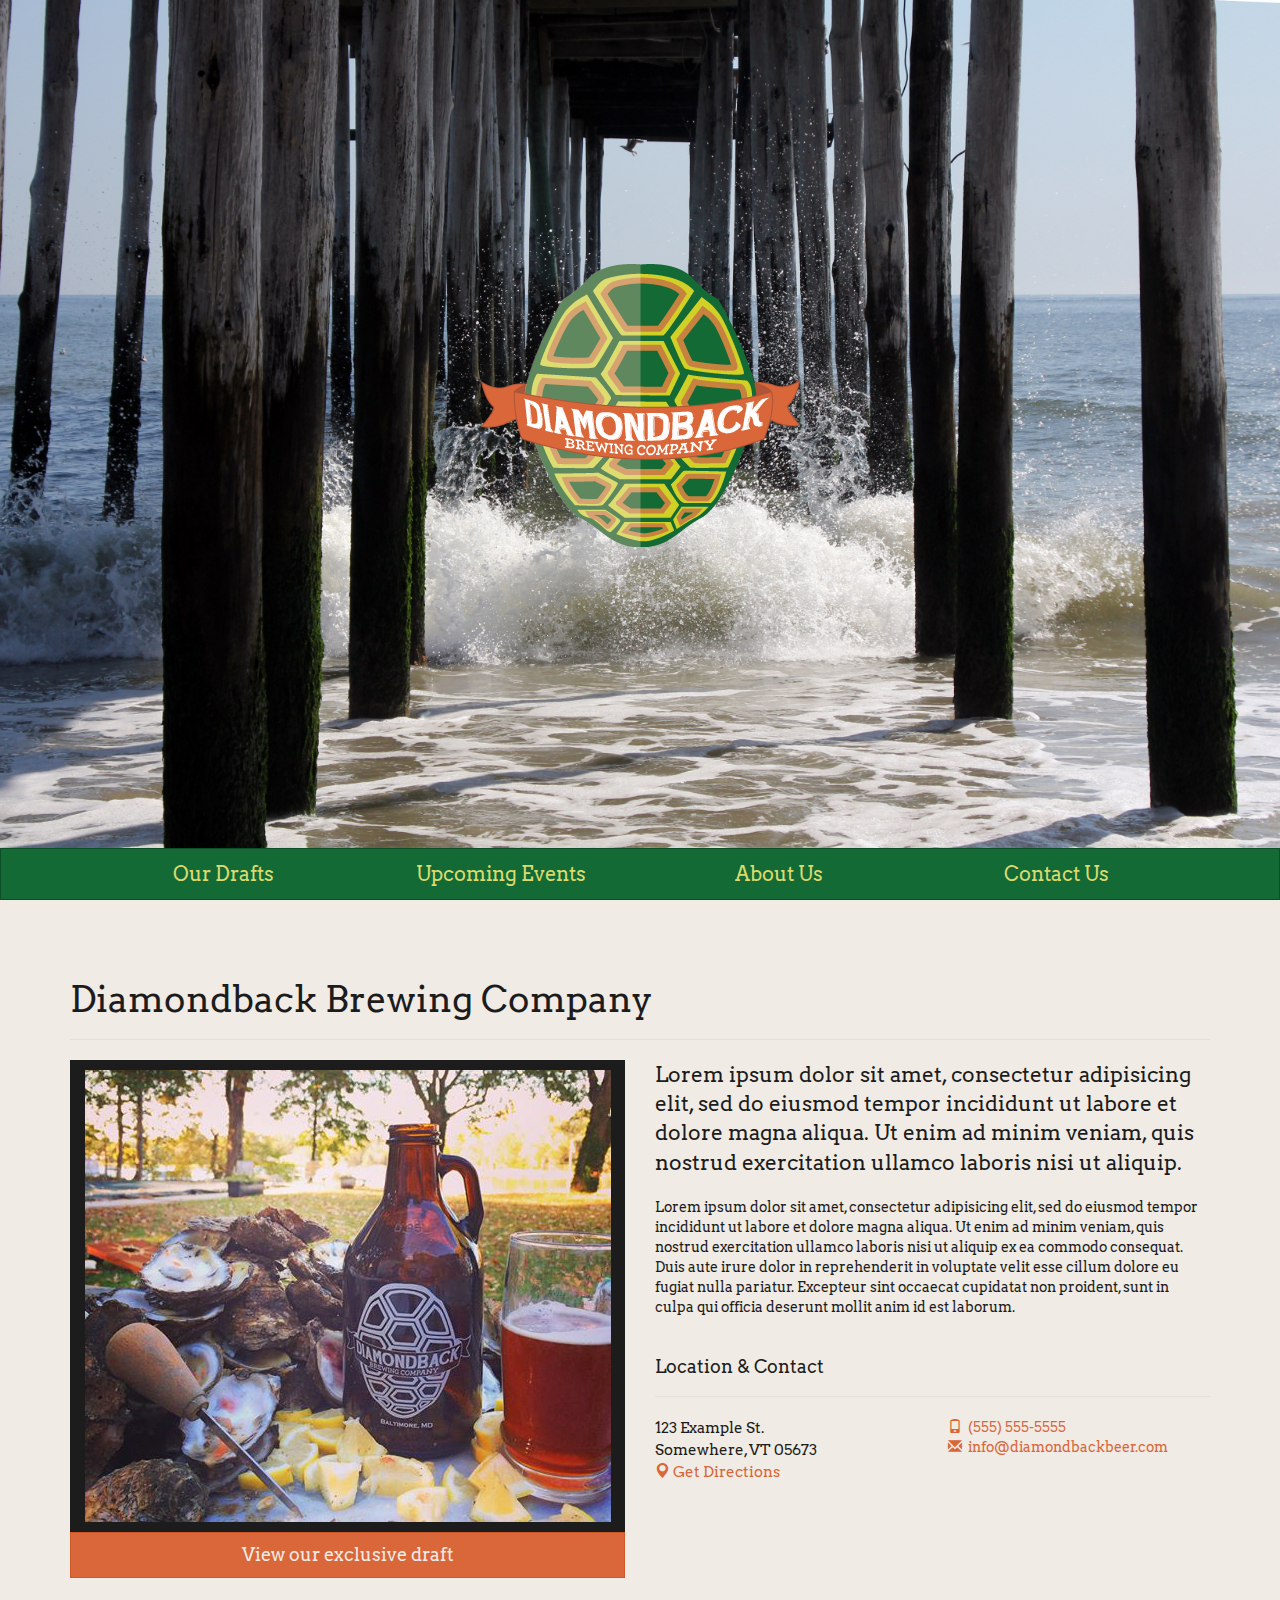
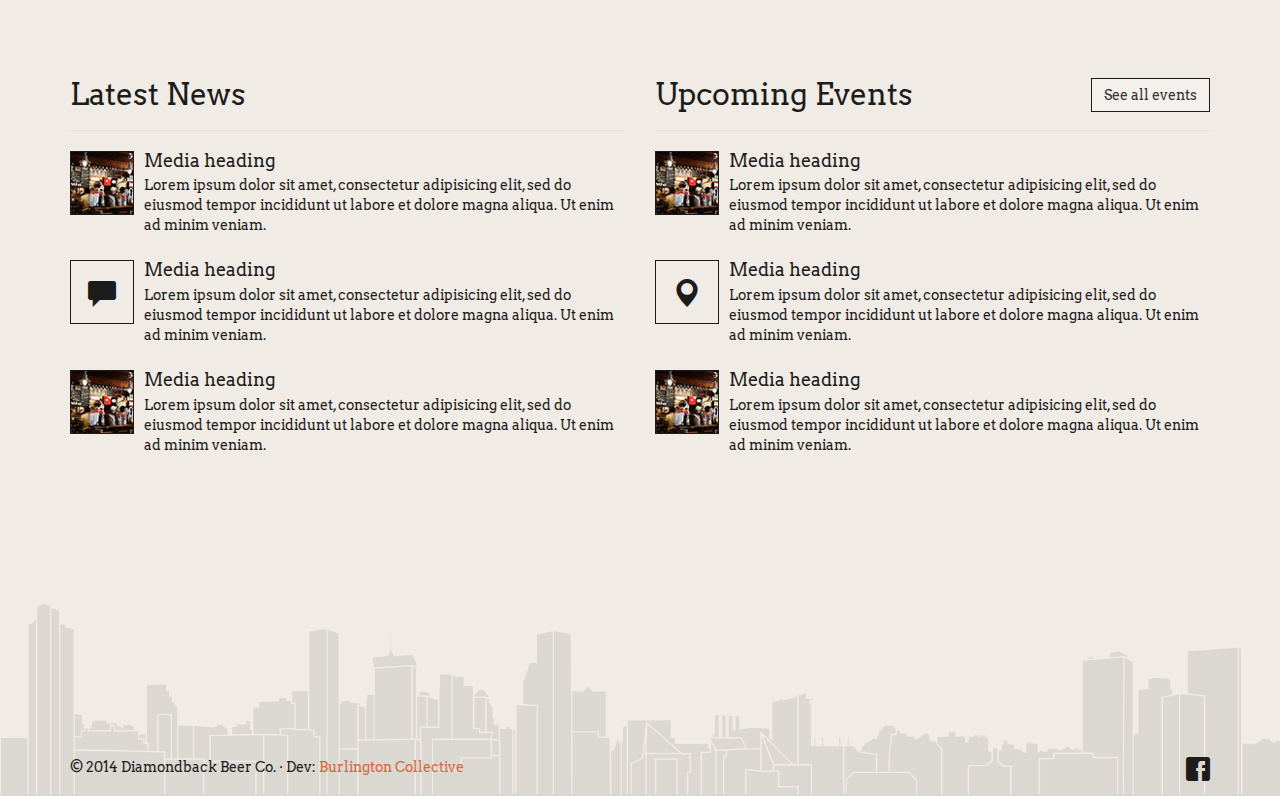
==== commit 0c83e4ad: "design finished" ====
--- a/index.html
+++ b/index.html
@@ -65,12 +65,14 @@
 			</div>
 			<div class="row">
 				<div class="col-xs-6">
-					<img class="img-responsive" src="images/drafts/two-beers.jpg">
+					<div class="image-wrapper">
+						<img class="img-responsive" src="images/drafts/growler-cropped.png">
+					</div>
 					<a href="drafts.html" class="btn btn-primary btn-block btn-lg">View our exclusive draft</a>
 				</div>
 				<div class="col-xs-6">
+					<p class="lead">Lorem ipsum dolor sit amet, consectetur adipisicing elit, sed do eiusmod tempor incididunt ut labore et dolore magna aliqua. Ut enim ad minim veniam, quis nostrud exercitation ullamco laboris nisi ut aliquip.</p>
 					<p>Lorem ipsum dolor sit amet, consectetur adipisicing elit, sed do eiusmod tempor incididunt ut labore et dolore magna aliqua. Ut enim ad minim veniam, quis nostrud exercitation ullamco laboris nisi ut aliquip ex ea commodo consequat. Duis aute irure dolor in reprehenderit in voluptate velit esse cillum dolore eu fugiat nulla pariatur. Excepteur sint occaecat cupidatat non proident, sunt in culpa qui officia deserunt mollit anim id est laborum.</p>
-					<p>Lorem ipsum dolor sit amet, consectetur adipisicing elit, sed do eiusmod tempor incididunt ut labore et dolore magna aliqua. Ut enim ad minim veniam, quis nostrud exercitation ullamco laboris nisi ut aliquip.</p>
 					<div class="page-header">
 						<h4 id="location-heading">Location &amp; Contact</h4>
 					</div>
@@ -101,59 +103,64 @@
 					<ul class="media-list">
 						<li class="media">
 							<a class="pull-left" href="#">
-								<img class="media-object" src="http://placehold.it/64x64">
-							</a>
-							<div class="media-body">
-								<h4 class="media-heading">Media heading</h4>
-								<p>Lorem ipsum dolor sit amet, consectetur adipisicing elit, sed do eiusmod tempor incididunt ut labore et dolore magna aliqua. Ut enim ad minim veniam.</p>
-							</div>
-						</li>
-						<li class="media">
-							<a class="pull-left" href="#">
-								<img class="media-object" src="http://placehold.it/64x64">
-							</a>
-							<div class="media-body">
-								<h4 class="media-heading">Media heading</h4>
-								<p>Lorem ipsum dolor sit amet, consectetur adipisicing elit, sed do eiusmod tempor incididunt ut labore et dolore magna aliqua. Ut enim ad minim veniam.</p>
-							</div>
-						</li>
-						<li class="media">
-							<a class="pull-left" href="#">
-								<img class="media-object" src="http://placehold.it/64x64">
-							</a>
-							<div class="media-body">
-								<h4 class="media-heading">Media heading</h4>
-								<p>Lorem ipsum dolor sit amet, consectetur adipisicing elit, sed do eiusmod tempor incididunt ut labore et dolore magna aliqua. Ut enim ad minim veniam.</p>
-							</div>
-						</li>
-					</ul>
-				</div>
-				<div class="col-xs-6">
-					<div class="page-header">
-						<h2>Upcoming Events <a href="#" class="btn btn-default pull-right">See all events</a></h2>
+								<img class="media-object" src="images/drafts/bar-scene-thumb.png">
+							</a>
+							<div class="media-body">
+								<h4 class="media-heading">Media heading</h4>
+								<p>Lorem ipsum dolor sit amet, consectetur adipisicing elit, sed do eiusmod tempor incididunt ut labore et dolore magna aliqua. Ut enim ad minim veniam.</p>
+							</div>
+						</li>
+						<li class="media">
+							<a class="pull-left" href="#">
+								<div class="media-object">
+									<i class="glyphicon glyphicon-comment"></i>
+								</div>
+								<!-- <img class="media-object" src="http://placehold.it/64x64"> -->
+							</a>
+							<div class="media-body">
+								<h4 class="media-heading">Media heading</h4>
+								<p>Lorem ipsum dolor sit amet, consectetur adipisicing elit, sed do eiusmod tempor incididunt ut labore et dolore magna aliqua. Ut enim ad minim veniam.</p>
+							</div>
+						</li>
+						<li class="media">
+							<a class="pull-left" href="#">
+								<img class="media-object" src="images/drafts/bar-scene-thumb.png">
+							</a>
+							<div class="media-body">
+								<h4 class="media-heading">Media heading</h4>
+								<p>Lorem ipsum dolor sit amet, consectetur adipisicing elit, sed do eiusmod tempor incididunt ut labore et dolore magna aliqua. Ut enim ad minim veniam.</p>
+							</div>
+						</li>
+					</ul>
+				</div>
+				<div class="col-xs-6">
+					<div class="page-header">
+						<h2>Upcoming Events <a href="events.html" class="btn btn-default pull-right">See all events</a></h2>
 					</div>
 					<ul class="media-list">
 						<li class="media">
 							<a class="pull-left" href="#">
-								<img class="media-object" src="http://placehold.it/64x64">
-							</a>
-							<div class="media-body">
-								<h4 class="media-heading">Media heading</h4>
-								<p>Lorem ipsum dolor sit amet, consectetur adipisicing elit, sed do eiusmod tempor incididunt ut labore et dolore magna aliqua. Ut enim ad minim veniam.</p>
-							</div>
-						</li>
-						<li class="media">
-							<a class="pull-left" href="#">
-								<img class="media-object" src="http://placehold.it/64x64">
-							</a>
-							<div class="media-body">
-								<h4 class="media-heading">Media heading</h4>
-								<p>Lorem ipsum dolor sit amet, consectetur adipisicing elit, sed do eiusmod tempor incididunt ut labore et dolore magna aliqua. Ut enim ad minim veniam.</p>
-							</div>
-						</li>
-						<li class="media">
-							<a class="pull-left" href="#">
-								<img class="media-object" src="http://placehold.it/64x64">
+								<img class="media-object" src="images/drafts/bar-scene-thumb.png">
+							</a>
+							<div class="media-body">
+								<h4 class="media-heading">Media heading</h4>
+								<p>Lorem ipsum dolor sit amet, consectetur adipisicing elit, sed do eiusmod tempor incididunt ut labore et dolore magna aliqua. Ut enim ad minim veniam.</p>
+							</div>
+						</li>
+						<li class="media">
+							<a class="pull-left" href="#">
+								<div class="media-object">
+									<i class="glyphicon glyphicon-map-marker"></i>
+								</div>
+							</a>
+							<div class="media-body">
+								<h4 class="media-heading">Media heading</h4>
+								<p>Lorem ipsum dolor sit amet, consectetur adipisicing elit, sed do eiusmod tempor incididunt ut labore et dolore magna aliqua. Ut enim ad minim veniam.</p>
+							</div>
+						</li>
+						<li class="media">
+							<a class="pull-left" href="#">
+								<img class="media-object" src="images/drafts/bar-scene-thumb.png">
 							</a>
 							<div class="media-body">
 								<h4 class="media-heading">Media heading</h4>
@@ -166,6 +173,14 @@
 		</div>
 	</section>
 	<footer>
+		<div class="container">
+			<span class="navbar-text navbar-left" style="margin-left: 0;">&copy; 2014 Diamondback Beer Co. &middot; Dev: <a href="http://burlingtoncollective.com" target="_blank">Burlington Collective</a></span>
+			<ul class="nav navbar-nav navbar-right">
+				<li><a href="contact.html" data-toggle="modal" data-target="#contact-modal"><i class="social facebook"></i></a></li>
+			</ul>
+		</div>
+	</footer>
+	<!-- <footer>
 		<nav class="navbar navbar-default navbar-fixed-bottom" role="navigation">
 			<div class="container">
 				<span class="navbar-text navbar-left" style="margin-left: 0;">&copy; 2014 Diamondback Beer Co. &middot; Dev: <a href="http://burlingtoncollective.com" target="_blank">Burlington Collective</a></span>
@@ -174,7 +189,7 @@
 				</ul>
 			</div>
 		</nav>
-	</footer>
+	</footer> -->
 	<div id="contact-modal" class="modal fade">
 		<div class="modal-dialog">
 			<div class="modal-content">
